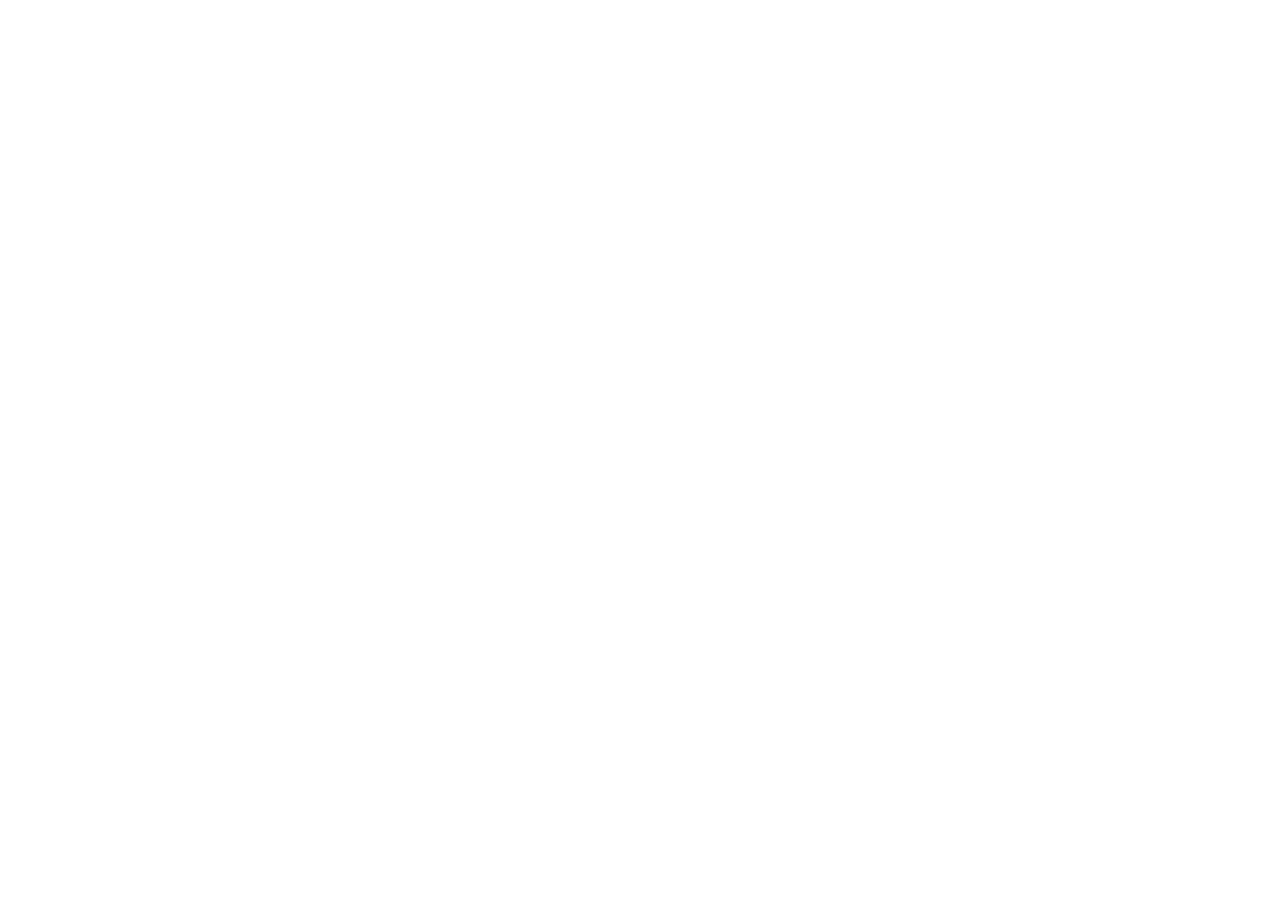
==== index.html @ 71a9504f "primer commit con la fase inicial del proyecto" ====
<!DOCTYPE html>
<html lang="en">
<head>
    <meta charset="UTF-8">
    <meta http-equiv="X-UA-Compatible" content="IE=edge">
    <meta name="viewport" content="width=device-width, initial-scale=1.0">
    <title>Document</title>
</head>
<body>
    
</body>
</html>
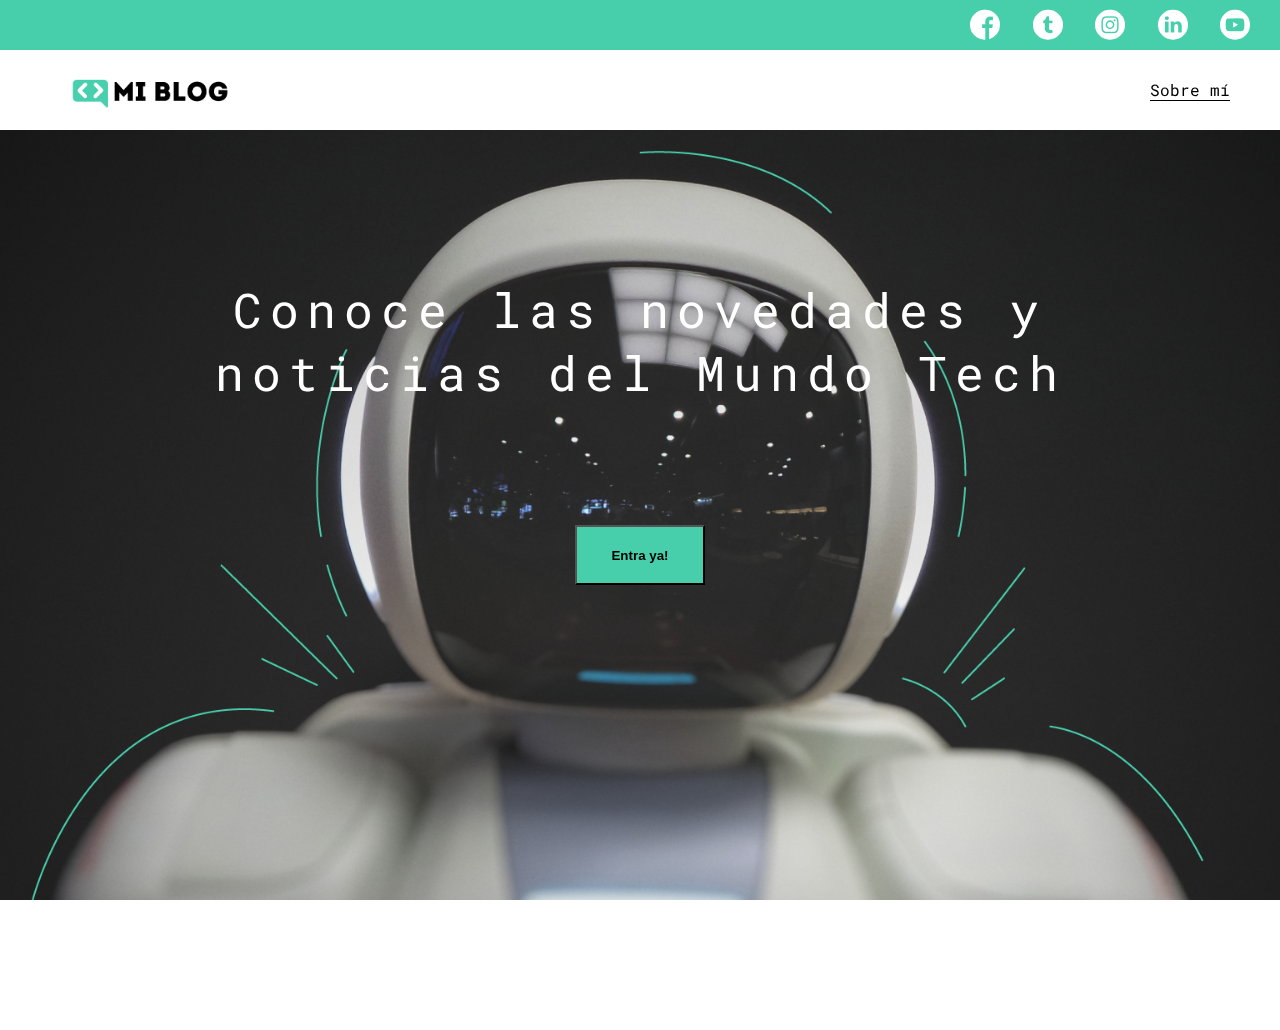
==== commit 1934b775: "finalizamos la pagina del index y añadimos la carpeta font" ====
--- a/index.html
+++ b/index.html
@@ -4,9 +4,44 @@
     <meta charset="UTF-8">
     <meta http-equiv="X-UA-Compatible" content="IE=edge">
     <meta name="viewport" content="width=device-width, initial-scale=1.0">
-    <title>Document</title>
+    <title>Mi Blog</title>
+    <link rel="stylesheet" href="./css/style.css">
+    <link rel="stylesheet" href="./css/font/flaticon.css">
+    <link rel="preconnect" href="https://fonts.googleapis.com">
+    <link rel="preconnect" href="https://fonts.gstatic.com" crossorigin>
+    <link href="https://fonts.googleapis.com/css2?family=Quicksand:wght@300;500;700&family=Roboto+Mono:wght@400;500;700&family=Roboto+Slab:wght@400;700&family=Roboto:wght@400;500;700&display=swap" rel="stylesheet">
 </head>
 <body>
-    
+    <header>
+        <section class="header-icons-container">
+            <div class="icons">
+                <a href="/"><span class="flaticon-001-facebook"></span></a>
+                <a href="/"><span class="fimanager flaticon-002-twitter"></span></a>
+                <a href="/"><span class="fimanager flaticon-011-instagram"></span></a>
+                <a href="/"><span class="fimanager flaticon-010-linkedin"></span></a>
+                <a href="/"><span class="fimanager flaticon-008-youtube"></span></a>
+            </div>
+        </section>
+        <nav>
+            <section class="nav-logo-container">
+                <a href="/"><img src="assets/img/Logo-negro.png" alt="Logo del Blog"></a>
+            </section>
+            <section class="profile-link">
+                <a href="perfil.html">Sobre mí</a>
+            </section>
+        </nav>
+    </header>
+    <main>
+        <section class="main-container">
+            <div class="title-description">
+                <p>Conoce las novedades y noticias del Mundo Tech</p>
+            </div>
+            <div class="main-button">
+                <button>
+                    Entra ya!
+                </button>
+            </div>
+        </section>
+    </main>
 </body>
 </html>--- a/css/style.css
+++ b/css/style.css
@@ -0,0 +1,96 @@
+body {
+    margin: 0;
+    padding: 0;
+    position: fixed;
+    top: 0;
+    bottom: 0;
+    left: 0;
+    right: 0;
+    font-family: 'Roboto Mono', monospace;
+}
+a {
+    text-decoration: none;
+    display: inline;
+    color: black;
+}
+header {
+    width: 100%;
+    height: 130px;
+    display: grid;
+    grid-template-rows:1fr 1fr;
+}
+header .header-icons-container {
+    width: 100%;
+    height: 50px;
+    display: grid;
+    background-color: #47cfac;
+}
+header .header-icons-container .icons {
+    width: 300px;
+    height: auto;
+    display: flex;
+    justify-items: flex-end;
+    align-items: center;
+    justify-content: space-between;
+    justify-self: end;
+    margin-right: 30px;
+}
+header .icons span {
+    color: white;
+}
+nav {
+    display: grid;
+    grid-template-columns: 1fr 1fr;
+    height:80px ;
+}
+nav .nav-logo-container {
+    margin-left: 50px;
+}
+nav .nav-logo-container img {
+    width: 200px;
+    margin-top: 10px;
+
+}
+nav .profile-link{
+    display: flex;
+    align-items: center;
+    justify-content: flex-end;
+    margin-right: 50px;
+}
+nav .profile-link a {
+    color:black;
+    border-bottom: 1px solid black;
+}
+.main-container{
+    background-image: url('../assets/img/Cover.png');
+    height: 100vh;
+    width: 100vw;
+    font-family: 'Roboto Mono', monospace;
+    background-position: center;
+    background-size: cover;
+    background-attachment: fixed;
+    align-items: center;
+}
+.title-description{
+    display: flex;
+    height: 140px;
+    color: white;
+    justify-content: center;
+    font-size: 3rem;
+    text-align: center;
+    padding: 100px;
+    letter-spacing: 8px;
+}
+.main-button{
+    display: flex;
+    justify-content: center;
+}
+
+.main-button button {
+	margin-top: 55px;
+	background-color: #47cfac;
+	color: black;
+	width: 130px;
+	font-weight: 900;
+	height: 60px;
+}--- a/css/font/flaticon.css
+++ b/css/font/flaticon.css
@@ -0,0 +1,46 @@
+	/*
+  	Flaticon icon font: Flaticon
+  	Creation date: 20/12/2018 09:27
+  	*/
+
+@font-face {
+  font-family: "Flaticon";
+  src: url("./Flaticon.eot");
+  src: url("./Flaticon.eot?#iefix") format("embedded-opentype"),
+       url("./Flaticon.woff") format("woff"),
+       url("./Flaticon.ttf") format("truetype"),
+       url("./Flaticon.svg#Flaticon") format("svg");
+  font-weight: normal;
+  font-style: normal;
+}
+
+@media screen and (-webkit-min-device-pixel-ratio:0) {
+  @font-face {
+    font-family: "Flaticon";
+    src: url("./Flaticon.svg#Flaticon") format("svg");
+  }
+}
+
+[class^="flaticon-"]:before, [class*=" flaticon-"]:before,
+[class^="flaticon-"]:after, [class*=" flaticon-"]:after {   
+  font-family: Flaticon;
+        font-size: 30px;
+font-style: normal;
+margin-left: 20px;
+}
+
+.flaticon-001-facebook:before { content: "\f100"; }
+.flaticon-002-twitter:before { content: "\f101"; }
+.flaticon-003-whatsapp:before { content: "\f102"; }
+.flaticon-004-groupme:before { content: "\f103"; }
+.flaticon-005-kik:before { content: "\f104"; }
+.flaticon-006-skype:before { content: "\f105"; }
+.flaticon-007-periscope:before { content: "\f106"; }
+.flaticon-008-youtube:before { content: "\f107"; }
+.flaticon-009-itunes:before { content: "\f108"; }
+.flaticon-010-linkedin:before { content: "\f109"; }
+.flaticon-011-instagram:before { content: "\f10a"; }
+.flaticon-012-messenger:before { content: "\f10b"; }
+.flaticon-013-twitter-1:before { content: "\f10c"; }
+.flaticon-014-snapchat:before { content: "\f10d"; }
+.flaticon-015-reddit:before { content: "\f10e"; }